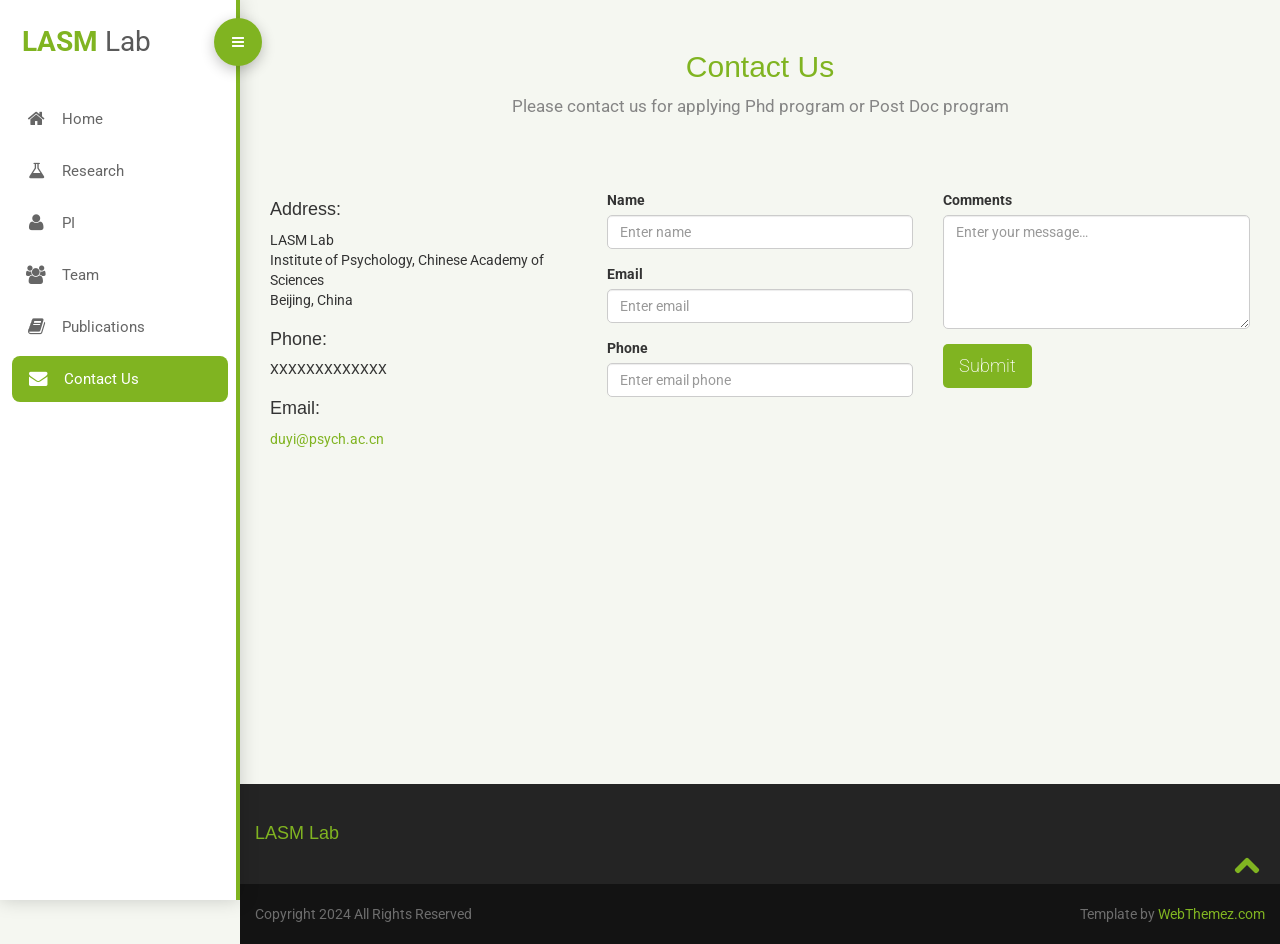
==== contact.html @ 23ceac6f "Split site sections into multipage layout" ====
<!doctype html>
<!--[if IE 7 ]>    <html lang="en-gb" class="isie ie7 oldie no-js"> <![endif]-->
<!--[if IE 8 ]>    <html lang="en-gb" class="isie ie8 oldie no-js"> <![endif]-->
<!--[if IE 9 ]>    <html lang="en-gb" class="isie ie9 no-js"> <![endif]-->
<!--[if (gt IE 9)|!(IE)]><!--> <html lang="en-gb" class="no-js"> <!--<![endif]-->
<head>
    <meta charset="utf-8">
    <meta name="viewport" content="width=device-width, initial-scale=1, maximum-scale=1">
    <!--[if lt IE 9]>
    <meta http-equiv="X-UA-Compatible" content="IE=edge,chrome=1">
    <![endif]-->
    <title>LASM Lab - Contact Us</title>
    <meta name="description" content="LASM Lab website">
    <meta name="author" content="LASM Lab">
    <!--[if lt IE 9]>
    <script src="http://html5shim.googlecode.com/svn/trunk/html5.js"></script>
    <![endif]-->
    <!--[if lte IE 8]>
    <script type="text/javascript" src="http://explorercanvas.googlecode.com/svn/trunk/excanvas.js"></script>
    <![endif]-->
    <link rel="stylesheet" href="css/bootstrap.min.css" />
    <link rel="stylesheet" type="text/css" href="css/isotope.css" media="screen" />
    <link rel="stylesheet" href="js/fancybox/jquery.fancybox.css" type="text/css" media="screen" />
    <link rel="stylesheet" type="text/css" href="css/da-slider.css" />
    <link rel="stylesheet" href="css/styles.css" />
    <link href="font/css/font-awesome.min.css" rel="stylesheet">
    <style>
    .justified-text {
        text-align: justify;
        text-justify: inter-word;
    }

    .img-center {
        display: block;
        margin-left: auto;
        margin-right: auto;
        width: 40%;
        background-color: white;
    }

    .team-member .pos {
        color: white;
    }
    </style>
</head>
<body class="multi-page-site">
<div id="top"></div>
<button class="sidebar-toggle" type="button" aria-label="Toggle navigation" aria-expanded="true">
    <i class="fa fa-bars"></i>
</button>
<aside class="side-nav" aria-label="Main navigation">
    <a href="index.html" class="side-logo"><b>LASM</b><span> Lab</span></a>
    <nav>
        <ul>
                <li><a href="index.html"><i class="fa fa-home"></i><span>Home</span></a></li>
                <li><a href="research.html"><i class="fa fa-flask"></i><span>Research</span></a></li>
                <li><a href="pi.html"><i class="fa fa-user"></i><span>PI</span></a></li>
                <li><a href="team.html"><i class="fa fa-users"></i><span>Team</span></a></li>
                <li><a href="publications.html"><i class="fa fa-book"></i><span>Publications</span></a></li>
                <li class="active"><a href="contact.html"><i class="fa fa-envelope"></i><span>Contact Us</span></a></li>
        </ul>
    </nav>
</aside>
<div class="sidebar-scrim" aria-hidden="true"></div>
<main class="site-main">
<section id="contactUs" class="page-section">
    <div class="container">
        <div class="row">
            <div class="heading text-center">
                <!-- Heading -->
                <h2>Contact Us</h2>
                <p>Please contact us for applying Phd program or Post Doc program</p>
            </div>
        </div>
        <div class="row mrgn30">
            <div class="col-sm-4">
                <h4>Address:</h4>
                <address>
                    LASM Lab<br>
                    Institute of Psychology, Chinese Academy of Sciences<br>
                    Beijing, China <br>
                </address>
                <h4>Phone:</h4>
                <address>
                    XXXXXXXXXXXXX <br>
                </address>
                <h4>Email:</h4>
                <address>
                    <a href="mailto:duyi@psych.ac.cn">duyi@psych.ac.cn</a>
                </address>
            </div>
            <form method="post" action="" id="contactfrm" role="form">
                <div class="col-sm-4">
                    <div class="form-group">
                        <label for="name">Name</label>
                        <input type="text" class="form-control" name="name" id="name" placeholder="Enter name" title="Please enter your name (at least 2 characters)">
                    </div>
                    <div class="form-group">
                        <label for="email">Email</label>
                        <input type="email" class="form-control" name="email" id="email" placeholder="Enter email" title="Please enter a valid email address">
                    </div>
                    <div class="form-group">
                        <label for="phone">Phone</label>
                        <input name="phone" class="form-control required digits" type="tel" id="phone" size="30" value="" placeholder="Enter email phone" title="Please enter a valid phone number (at least 10 characters)">
                    </div>
                </div>
                <div class="col-sm-4">
                    <div class="form-group">
                        <label for="comments">Comments</label>
                        <textarea name="comment" class="form-control" id="comments" cols="3" rows="5" placeholder="Enter your message…" title="Please enter your message (at least 10 characters)"></textarea>
                    </div>
                    <button name="submit" type="submit" class="btn btn-lg btn-primary" id="submit"> Submit</button>
                    <div class="result"></div>
                </div>
            </form>
        </div>
    </div>
    <!--/.container-->
</section>

<section class="maps">
    <iframe src="https://map.baidu.com/search/%E4%B8%AD%E5%9B%BD%E7%A7%91%E5%AD%A6%E9%99%A2%E5%BF%83%E7%90%86%E7%A0%94%E7%A9%B6%E6%89%80/@12955818.1359792,4839931.3398256,19z?querytype=s&da_src=shareurl&wd=%E4%B8%AD%E5%9B%BD%E7%A7%91%E5%AD%A6%E9%99%A2%E5%BF%83%E7%90%86%E7%A0%94%E7%A9%B6%E6%89%80&c=1&src=0&pn=0&sug=0&l=7&b=(11421828.843030117,4763109.309976366;14186900.10950008,6127920.127400643)&from=webmap&biz_forward=%7B%22scaler%22:1,%22styles%22:%22pl%22%7D&device_ratio=1" width="100%" height="250" frameborder="0"></iframe>
</section>
<footer class="page-section">
    <div class="container">
        <div class="row">
            <div class="col-md-4 col-sm-6 about">
                <a href="#" class="logoDark"><h4>LASM Lab</h4></a>
                <p></p>
                
            </div>
        </div><!-- END Row -->
    </div>
</footer>
<!--/.page-section-->
<section class="copyright">
    <div class="container">
        <div class="row">
            <div class="col-sm-12">
                <div class="pull-left copyRights">Copyright 2024 All Rights Reserved</div>
                <div class="pull-right webThemez">Template by <a href="http://webThemez.com"> WebThemez.com</a></div>
            </div>
        </div>  <!-- / .row -->
    </div>
</section>
<a href="#top" class="topHome"><i class="fa fa-chevron-up fa-2x"></i></a>
</main>
<!--[if lte IE 8]><script src="//ajax.googleapis.com/ajax/libs/jquery/1.11.0/jquery.min.js"></script><![endif]-->
<script src="js/modernizr-latest.js"></script>
<script src="js/jquery-1.8.2.min.js" type="text/javascript"></script>
<script src="js/bootstrap.min.js" type="text/javascript"></script>
<script src="js/jquery.isotope.min.js" type="text/javascript"></script>
<script src="js/fancybox/jquery.fancybox.pack.js" type="text/javascript"></script>
<script src="js/jquery.nav.js" type="text/javascript"></script>
<script src="js/jquery.cslider.js" type="text/javascript"></script>
<script src="js/custom.js" type="text/javascript"></script>
</body>
</html>
---- css/isotope.css ----
/* Start: Recommended Isotope styles */

/**** Isotope Filtering ****/

.isotope-item {
  z-index: 2;
}

.isotope-hidden.isotope-item {
  pointer-events: none;
  z-index: 1;
}

/**** Isotope CSS3 transitions ****/

.isotope,
.isotope .isotope-item {
  -webkit-transition-duration: 0.8s;
     -moz-transition-duration: 0.8s;
      -ms-transition-duration: 0.8s;
       -o-transition-duration: 0.8s;
          transition-duration: 0.8s;
}

.isotope {
  -webkit-transition-property: height, width;
     -moz-transition-property: height, width;
      -ms-transition-property: height, width;
       -o-transition-property: height, width;
          transition-property: height, width;
}

.isotope .isotope-item {
  -webkit-transition-property: -webkit-transform, opacity;
     -moz-transition-property:    -moz-transform, opacity;
      -ms-transition-property:     -ms-transform, opacity;
       -o-transition-property:         top, left, opacity;
          transition-property:         transform, opacity;
}

/**** disabling Isotope CSS3 transitions ****/

.isotope.no-transition,
.isotope.no-transition .isotope-item,
.isotope .isotope-item.no-transition {
  -webkit-transition-duration: 0s;
     -moz-transition-duration: 0s;
      -ms-transition-duration: 0s;
       -o-transition-duration: 0s;
          transition-duration: 0s;
}

/* End: Recommended Isotope styles */



/* disable CSS transitions for containers with infinite scrolling*/
.isotope.infinite-scrolling {
  -webkit-transition: none;
     -moz-transition: none;
      -ms-transition: none;
       -o-transition: none;
          transition: none;
}



/**** Isotope styles ****/

/* required for containers to inherit vertical size from window */
/*html,
body {
  height: 100%;
}*/

#container {
  border: 1px solid #666;
  padding: 5px;
  margin-bottom: 20px;
}

.element {
  width: 110px;
  height: 110px;
  margin: 5px;
  float: left;
  overflow: hidden;
  position: relative;
  background: #888;
  color: #222;
  -webkit-border-top-right-radius: 1.2em;
      -moz-border-radius-topright: 1.2em;
          border-top-right-radius: 1.2em;
}

.element.alkali          { background: #F00; background: hsl(   0, 100%, 50%); }
.element.alkaline-earth  { background: #F80; background: hsl(  36, 100%, 50%); }
.element.lanthanoid      { background: #FF0; background: hsl(  72, 100%, 50%); }
.element.actinoid        { background: #0F0; background: hsl( 108, 100%, 50%); }
.element.transition      { background: #0F8; background: hsl( 144, 100%, 50%); }
.element.post-transition { background: #0FF; background: hsl( 180, 100%, 50%); }
.element.metalloid       { background: #08F; background: hsl( 216, 100%, 50%); }
.element.other.nonmetal  { background: #00F; background: hsl( 252, 100%, 50%); }
.element.halogen         { background: #F0F; background: hsl( 288, 100%, 50%); }
.element.noble-gas       { background: #F08; background: hsl( 324, 100%, 50%); }


.element * {
  position: absolute;
  margin: 0;
}

.element .symbol {
  left: 0.2em;
  top: 0.4em;
  font-size: 3.8em;
  line-height: 1.0em;
  color: #FFF;
}
.element.large .symbol {
  font-size: 4.5em;
}

.element.fake .symbol {
  color: #000;
}

.element .name {
  left: 0.5em;
  bottom: 1.6em;
  font-size: 1.05em;
}

.element .weight {
  font-size: 0.9em;
  left: 0.5em;
  bottom: 0.5em;
}

.element .number {
  font-size: 1.25em;
  font-weight: bold;
  color: hsla(0,0%,0%,.5);
  right: 0.5em;
  top: 0.5em;
}

.variable-sizes .element.width2 { width: 230px; }

.variable-sizes .element.height2 { height: 230px; }

.variable-sizes .element.width2.height2 {
  font-size: 2.0em;
}

.element.large,
.variable-sizes .element.large,
.variable-sizes .element.large.width2.height2 {
  font-size: 3.0em;
  width: 350px;
  height: 350px;
  z-index: 100;
}

.clickable .element:hover {
  cursor: pointer;
}

.clickable .element:hover h3 {
  text-shadow:
    0 0 10px white,
    0 0 10px white
  ;
}

.clickable .element:hover h2 {
  color: white;
}
---- css/da-slider.css ----
.da-slider{
	width: 100%;
	min-width: 520px;
	height: 500px;
	position: relative;
	margin: 4% auto;
	overflow: hidden;
	/*background: transparent url(../images/waves.gif) repeat 0% 0%;
	border-top: 8px solid #efc34a;
	border-bottom: 8px solid #efc34a;
	box-shadow: 0px 1px 1px rgba(0,0,0,0.2), 0px -2px 1px #fff;*/ 
	-webkit-transition: background-position 1s ease-out 0.3s;
	-moz-transition: background-position 1s ease-out 0.3s;
	-o-transition: background-position 1s ease-out 0.3s;
	-ms-transition: background-position 1s ease-out 0.3s;
	transition: background-position 1s ease-out 0.3s;
}
.da-slide{
	position: absolute;
	width: 100%;
	height: 100%;
	top: 0px;
	left: 0px; 
	text-align: left;
}
.da-slide-current{
	z-index: 1000;
}
.da-slider-fb .da-slide{
	left: 100%;
}
.da-slider-fb  .da-slide.da-slide-current{
	left: 0px;
}
.da-slide h2,
.da-slide p,
.da-slide .da-link,
.da-slide .da-img{
	position: absolute;
	opacity: 0;
	left: 110%;
}
.da-slider-fb .da-slide h2,
.da-slider-fb .da-slide p,
.da-slider-fb .da-slide .da-link{
	left: 10%;
	opacity: 1;
}
.da-slider-fb .da-slide .da-img{
	left: 60%;
	opacity: 1;
}
.da-slide h2{
	color: #fff;
	font-size: 66px;
	width: 50%;
	top: 60px;
	white-space: nowrap;
	z-index: 10;
	text-shadow: 1px 1px 1px rgba(0,0,0,0.1); 
	font-weight: 700;
}
.da-slide p{
	width: 45%;
	top: 155px;
	color: #916c05;
	font-size: 18px;
	line-height: 26px;
	height: 80px;
	overflow: hidden;
	font-style: italic;
	font-weight: 400;
	font-style: italic;
}
.da-slide .da-img{
	text-align: center;
	width: 30%;
	top: 70px;
	height: 256px;
	line-height: 320px;
	left: 110%; /*60%*/
}
.da-slide .da-link{
	top: 270px; /*depends on p height*/
	color: #fff;
	text-shadow: 1px 1px 1px rgba(0,0,0,0.2);
	border: 3px solid rgba(255,255,255,0.8);
	padding: 2px 20px 0px;
	font-size: 16px;
	line-height: 30px;
	width: auto;
	text-align: center;
	background: rgba(255,255,255,0.2);
}
.da-slide .da-link:hover{
	background: rgba(255,255,255,0.3);
}
.da-dots{
	width: 100%;
	position: absolute;
	text-align: center;
	left: 0px;
	bottom: 20px;
	z-index: 2000;
	-moz-user-select: none;
	-webkit-user-select: none;
}
.da-dots span{
	display: inline-block;
	position: relative;
	width: 12px;
	height: 12px;
	border-radius: 50%;
	background: #fb6c00;
	margin: 3px;
	cursor: pointer;
	box-shadow: 
		1px 1px 1px rgba(0,0,0,0.1) inset, 
		1px 1px 1px rgba(255,255,255,0.1);
}
.da-dots span.da-dots-current:after{
	content: '';
	width: 8px;
	height: 8px;
	position: absolute;
	top: 2px;
	left: 2px;
	border-radius: 50%;
	background: rgb(255,255,255);
	background: -moz-linear-gradient(top, rgba(255,255,255,1) 0%, rgba(246,246,246,1) 47%, rgba(237,237,237,1) 100%);
	background: -webkit-gradient(linear, left top, left bottom, color-stop(0%,rgba(255,255,255,1)), color-stop(47%,rgba(246,246,246,1)), color-stop(100%,rgba(237,237,237,1)));
	background: -webkit-linear-gradient(top, rgba(255,255,255,1) 0%,rgba(246,246,246,1) 47%,rgba(237,237,237,1) 100%);
	background: -o-linear-gradient(top, rgba(255,255,255,1) 0%,rgba(246,246,246,1) 47%,rgba(237,237,237,1) 100%);
	background: -ms-linear-gradient(top, rgba(255,255,255,1) 0%,rgba(246,246,246,1) 47%,rgba(237,237,237,1) 100%);
	background: linear-gradient(top, rgba(255,255,255,1) 0%,rgba(246,246,246,1) 47%,rgba(237,237,237,1) 100%);
	filter: progid:DXImageTransform.Microsoft.gradient( startColorstr='#ffffff', endColorstr='#ededed',GradientType=0 );
}
.da-arrows{
	-moz-user-select: none;
	-webkit-user-select: none;
}
.da-arrows span{
	position: absolute;
	top: 50%;
	height: 30px;
	width: 30px;
	border-radius: 50%;
	background:rgba(255, 255, 255, 0.29);    
	cursor: pointer;
	z-index: 2000;
	opacity: 0;
	box-shadow: 
		1px 1px 1px rgba(0,0,0,0.1) inset, 
		1px 1px 1px rgba(255,255,255,0.1);
	-webkit-transition: opacity 0.4s ease-in-out-out 0.2s;
	-moz-transition: opacity 0.4s ease-in-out-out 0.2s;
	-o-transition: opacity 0.4s ease-in-out-out 0.2s;
	-ms-transition: opacity 0.4s ease-in-out-out 0.2s;
	transition: opacity 0.4s ease-in-out-out 0.2s;
}
.da-slider:hover .da-arrows span{
	opacity: 1;
}
.da-arrows span:after{
	content: '';
	position: absolute;
	width: 20px;
	height: 20px;
	top: 5px;
	left: 5px;
	background: transparent url(../images/arrows.png) no-repeat top left;
	border-radius: 50%;
	box-shadow: 1px 1px 2px rgba(0,0,0,0.1);
}
.da-arrows span:hover:after{
	box-shadow: 1px 1px 4px rgba(0,0,0,0.3);
}
.da-arrows span:active:after{
	box-shadow: 1px 1px 1px rgba(255,255,255,0.1);
}
.da-arrows span.da-arrows-next:after{
	background-position: top right;
}
.da-arrows span.da-arrows-prev{
	left: 15px;
}
.da-arrows span.da-arrows-next{
	right: 15px;
}

.da-slide-current h2,
.da-slide-current p,
.da-slide-current .da-link{
	left: 10%;
	opacity: 1;
}
.da-slide-current .da-img{
	left: 60%;
	opacity: 1;
}
/* Animation classes and animations */

/* Slide in from the right*/
.da-slide-fromright h2{
	-webkit-animation: fromRightAnim1 0.6s ease-in-out 0.8s both;
	-moz-animation: fromRightAnim1 0.6s ease-in-out 0.8s both;
	-o-animation: fromRightAnim1 0.6s ease-in-out 0.8s both;
	-ms-animation: fromRightAnim1 0.6s ease-in-out 0.8s both;
	animation: fromRightAnim1 0.6s ease-in-out 0.8s both;
}
.da-slide-fromright p{
	-webkit-animation: fromRightAnim2 0.6s ease-in-out 0.8s both;
	-moz-animation: fromRightAnim2 0.6s ease-in-out 0.8s both;
	-o-animation: fromRightAnim2 0.6s ease-in-out 0.8s both;
	-ms-animation: fromRightAnim2 0.6s ease-in-out 0.8s both;
	animation: fromRightAnim2 0.6s ease-in-out 0.8s both;
}
.da-slide-fromright .da-link{
	-webkit-animation: fromRightAnim3 0.4s ease-in-out 1.2s both;
	-moz-animation: fromRightAnim3 0.4s ease-in-out 1.2s both;
	-o-animation: fromRightAnim3 0.4s ease-in-out 1.2s both;
	-ms-animation: fromRightAnim3 0.4s ease-in-out 1.2s both;
	animation: fromRightAnim3 0.4s ease-in-out 1.2s both;
}
.da-slide-fromright .da-img{
	-webkit-animation: fromRightAnim4 0.6s ease-in-out 0.8s both;
	-moz-animation: fromRightAnim4 0.6s ease-in-out 0.8s both;
	-o-animation: fromRightAnim4 0.6s ease-in-out 0.8s both;
	-ms-animation: fromRightAnim4 0.6s ease-in-out 0.8s both;
	animation: fromRightAnim4 0.6s ease-in-out 0.8s both;
}
@-webkit-keyframes fromRightAnim1{
	0%{ left: 110%; opacity: 0; }
	100%{ left: 10%; opacity: 1; }
}
@-webkit-keyframes fromRightAnim2{
	0%{ left: 110%; opacity: 0; }
	100%{ left: 10%; opacity: 1; }
}
@-webkit-keyframes fromRightAnim3{
	0%{ left: 110%; opacity: 0; }
	1%{ left: 10%; opacity: 0; }
	100%{ left: 10%; opacity: 1; }
}
@-webkit-keyframes fromRightAnim4{
	0%{ left: 110%; opacity: 0; }
	100%{ left: 60%; opacity: 1; }
}

@-moz-keyframes fromRightAnim1{
	0%{ left: 110%; opacity: 0; }
	100%{ left: 10%; opacity: 1; }
}
@-moz-keyframes fromRightAnim2{
	0%{ left: 110%; opacity: 0; }
	100%{ left: 10%; opacity: 1; }
}
@-moz-keyframes fromRightAnim3{
	0%{ left: 110%; opacity: 0; }
	1%{ left: 10%; opacity: 0; }
	100%{ left: 10%; opacity: 1; }
}
@-moz-keyframes fromRightAnim4{
	0%{ left: 110%; opacity: 0; }
	100%{ left: 60%; opacity: 1; }
}

@-o-keyframes fromRightAnim1{
	0%{ left: 110%; opacity: 0; }
	100%{ left: 10%; opacity: 1; }
}
@-o-keyframes fromRightAnim2{
	0%{ left: 110%; opacity: 0; }
	100%{ left: 10%; opacity: 1; }
}
@-o-keyframes fromRightAnim3{
	0%{ left: 110%; opacity: 0; }
	1%{ left: 10%; opacity: 0; }
	100%{ left: 10%; opacity: 1; }
}
@-o-keyframes fromRightAnim4{
	0%{ left: 110%; opacity: 0; }
	100%{ left: 60%; opacity: 1; }
}

@-ms-keyframes fromRightAnim1{
	0%{ left: 110%; opacity: 0; }
	100%{ left: 10%; opacity: 1; }
}
@-ms-keyframes fromRightAnim2{
	0%{ left: 110%; opacity: 0; }
	100%{ left: 10%; opacity: 1; }
}
@-ms-keyframes fromRightAnim3{
	0%{ left: 110%; opacity: 0; }
	1%{ left: 10%; opacity: 0; }
	100%{ left: 10%; opacity: 1; }
}
@-ms-keyframes fromRightAnim4{
	0%{ left: 110%; opacity: 0; }
	100%{ left: 60%; opacity: 1; }
}

@keyframes fromRightAnim1{
	0%{ left: 110%; opacity: 0; }
	100%{ left: 10%; opacity: 1; }
}
@keyframes fromRightAnim2{
	0%{ left: 110%; opacity: 0; }
	100%{ left: 10%; opacity: 1; }
}
@keyframes fromRightAnim3{
	0%{ left: 110%; opacity: 0; }
	1%{ left: 10%; opacity: 0; }
	100%{ left: 10%; opacity: 1; }
}
@keyframes fromRightAnim4{
	0%{ left: 110%; opacity: 0; }
	100%{ left: 60%; opacity: 1; }
}
/* Slide in from the left*/
.da-slide-fromleft h2{
	-webkit-animation: fromLeftAnim1 0.6s ease-in-out 0.6s both;
	-moz-animation: fromLeftAnim1 0.6s ease-in-out 0.6s both;
	-o-animation: fromLeftAnim1 0.6s ease-in-out 0.6s both;
	-ms-animation: fromLeftAnim1 0.6s ease-in-out 0.6s both;
	animation: fromLeftAnim1 0.6s ease-in-out 0.6s both;
}
.da-slide-fromleft p{
	-webkit-animation: fromLeftAnim2 0.6s ease-in-out 0.6s both;
	-moz-animation: fromLeftAnim2 0.6s ease-in-out 0.6s both;
	-o-animation: fromLeftAnim2 0.6s ease-in-out 0.6s both;
	-ms-animation: fromLeftAnim2 0.6s ease-in-out 0.6s both;
	animation: fromLeftAnim2 0.6s ease-in-out 0.6s both;
}
.da-slide-fromleft .da-link{
	-webkit-animation: fromLeftAnim3 0.4s ease-in-out 1.2s both;
	-moz-animation: fromLeftAnim3 0.4s ease-in-out 1.2s both;
	-o-animation: fromLeftAnim3 0.4s ease-in-out 1.2s both;
	-ms-animation: fromLeftAnim3 0.4s ease-in-out 1.2s both;
	animation: fromLeftAnim3 0.4s ease-in-out 1.2s both;
}
.da-slide-fromleft .da-img{
	-webkit-animation: fromLeftAnim4 0.6s ease-in-out 0.6s both;
	-moz-animation: fromLeftAnim4 0.6s ease-in-out 0.6s both;
	-o-animation: fromLeftAnim4 0.6s ease-in-out 0.6s both;
	-ms-animation: fromLeftAnim4 0.6s ease-in-out 0.6s both;
	animation: fromLeftAnim4 0.6s ease-in-out 0.6s both;
}
@-webkit-keyframes fromLeftAnim1{
	0%{ left: -110%; opacity: 0; }
	100%{ left: 10%; opacity: 1; }
}
@-webkit-keyframes fromLeftAnim2{
	0%{ left: -110%; opacity: 0; }
	100%{ left: 10%; opacity: 1; }
}
@-webkit-keyframes fromLeftAnim3{
	0%{ left: -110%; opacity: 0; }
	1%{ left: 10%; opacity: 0; }
	100%{ left: 10%; opacity: 1; }
}
@-webkit-keyframes fromLeftAnim4{
	0%{ left: -110%; opacity: 0; }
	100%{ left: 60%; opacity: 1; }
}

@-moz-keyframes fromLeftAnim1{
	0%{ left: -110%; opacity: 0; }
	100%{ left: 10%; opacity: 1; }
}
@-moz-keyframes fromLeftAnim2{
	0%{ left: -110%; opacity: 0; }
	100%{ left: 10%; opacity: 1; }
}
@-moz-keyframes fromLeftAnim3{
	0%{ left: -110%; opacity: 0; }
	1%{ left: 10%; opacity: 0; }
	100%{ left: 10%; opacity: 1; }
}
@-moz-keyframes fromLeftAnim4{
	0%{ left: -110%; opacity: 0; }
	100%{ left: 60%; opacity: 1; }
}

@-o-keyframes fromLeftAnim1{
	0%{ left: -110%; opacity: 0; }
	100%{ left: 10%; opacity: 1; }
}
@-o-keyframes fromLeftAnim2{
	0%{ left: -110%; opacity: 0; }
	100%{ left: 10%; opacity: 1; }
}
@-o-keyframes fromLeftAnim3{
	0%{ left: -110%; opacity: 0; }
	1%{ left: 10%; opacity: 0; }
	100%{ left: 10%; opacity: 1; }
}
@-o-keyframes fromLeftAnim4{
	0%{ left: -110%; opacity: 0; }
	100%{ left: 60%; opacity: 1; }
}

@-ms-keyframes fromLeftAnim1{
	0%{ left: -110%; opacity: 0; }
	100%{ left: 10%; opacity: 1; }
}
@-ms-keyframes fromLeftAnim2{
	0%{ left: -110%; opacity: 0; }
	100%{ left: 10%; opacity: 1; }
}
@-ms-keyframes fromLeftAnim3{
	0%{ left: -110%; opacity: 0; }
	1%{ left: 10%; opacity: 0; }
	100%{ left: 10%; opacity: 1; }
}
@-ms-keyframes fromLeftAnim4{
	0%{ left: -110%; opacity: 0; }
	100%{ left: 60%; opacity: 1; }
}

@keyframes fromLeftAnim1{
	0%{ left: -110%; opacity: 0; }
	100%{ left: 10%; opacity: 1; }
}
@keyframes fromLeftAnim2{
	0%{ left: -110%; opacity: 0; }
	100%{ left: 10%; opacity: 1; }
}
@keyframes fromLeftAnim3{
	0%{ left: -110%; opacity: 0; }
	1%{ left: 10%; opacity: 0; }
	100%{ left: 10%; opacity: 1; }
}
@keyframes fromLeftAnim4{
	0%{ left: -110%; opacity: 0; }
	100%{ left: 60%; opacity: 1; }
}
/* Slide out to the right */
.da-slide-toright h2{
	-webkit-animation: toRightAnim1 0.6s ease-in-out 0.6s both;
	-moz-animation: toRightAnim1 0.6s ease-in-out 0.6s both;
	-o-animation: toRightAnim1 0.6s ease-in-out 0.6s both;
	-ms-animation: toRightAnim1 0.6s ease-in-out 0.6s both;
	animation: toRightAnim1 0.6s ease-in-out 0.6s both;
}
.da-slide-toright p{
	-webkit-animation: toRightAnim2 0.6s ease-in-out 0.3s both;
	-moz-animation: toRightAnim2 0.6s ease-in-out 0.3s both;
	-o-animation: toRightAnim2 0.6s ease-in-out 0.3s both;
	-ms-animation: toRightAnim2 0.6s ease-in-out 0.3s both;
	animation: toRightAnim2 0.6s ease-in-out 0.3s both;
}
.da-slide-toright .da-link{
	-webkit-animation: toRightAnim3 0.4s ease-in-out both;
	-moz-animation: toRightAnim3 0.4s ease-in-out both;
	-o-animation: toRightAnim3 0.4s ease-in-out both;
	-ms-animation: toRightAnim3 0.4s ease-in-out both;
	animation: toRightAnim3 0.4s ease-in-out both;
}
.da-slide-toright .da-img{
	-webkit-animation: toRightAnim4 0.6s ease-in-out both;
	-moz-animation: toRightAnim4 0.6s ease-in-out both;
	-o-animation: toRightAnim4 0.6s ease-in-out both;
	-ms-animation: toRightAnim4 0.6s ease-in-out both;
	animation: toRightAnim4 0.6s ease-in-out both;
}
@-webkit-keyframes toRightAnim1{
	0%{ left: 10%;  opacity: 1; }
	100%{ left: 100%; opacity: 0; }
}
@-webkit-keyframes toRightAnim2{
	0%{ left: 10%;  opacity: 1; }
	100%{ left: 100%; opacity: 0; }
}
@-webkit-keyframes toRightAnim3{
	0%{ left: 10%;  opacity: 1; }
	99%{ left: 10%; opacity: 0; }
	100%{ left: 100%; opacity: 0; }
}
@-webkit-keyframes toRightAnim4{
	0%{ left: 60%;  opacity: 1; }
	30%{ left: 55%;  opacity: 1; }
	100%{ left: 100%; opacity: 0; }
}

@-moz-keyframes toRightAnim1{
	0%{ left: 10%;  opacity: 1; }
	100%{ left: 100%; opacity: 0; }
}
@-moz-keyframes toRightAnim2{
	0%{ left: 10%;  opacity: 1; }
	100%{ left: 100%; opacity: 0; }
}
@-moz-keyframes toRightAnim3{
	0%{ left: 10%;  opacity: 1; }
	99%{ left: 10%; opacity: 0; }
	100%{ left: 100%; opacity: 0; }
}
@-moz-keyframes toRightAnim4{
	0%{ left: 60%;  opacity: 1; }
	30%{ left: 55%;  opacity: 1; }
	100%{ left: 100%; opacity: 0; }
}

@-o-keyframes toRightAnim1{
	0%{ left: 10%;  opacity: 1; }
	100%{ left: 100%; opacity: 0; }
}
@-o-keyframes toRightAnim2{
	0%{ left: 10%;  opacity: 1; }
	100%{ left: 100%; opacity: 0; }
}
@-o-keyframes toRightAnim3{
	0%{ left: 10%;  opacity: 1; }
	99%{ left: 10%; opacity: 0; }
	100%{ left: 100%; opacity: 0; }
}
@-o-keyframes toRightAnim4{
	0%{ left: 60%;  opacity: 1; }
	30%{ left: 55%;  opacity: 1; }
	100%{ left: 100%; opacity: 0; }
}

@-ms-keyframes toRightAnim1{
	0%{ left: 10%;  opacity: 1; }
	100%{ left: 100%; opacity: 0; }
}
@-ms-keyframes toRightAnim2{
	0%{ left: 10%;  opacity: 1; }
	100%{ left: 100%; opacity: 0; }
}
@-ms-keyframes toRightAnim3{
	0%{ left: 10%;  opacity: 1; }
	99%{ left: 10%; opacity: 0; }
	100%{ left: 100%; opacity: 0; }
}
@-ms-keyframes toRightAnim4{
	0%{ left: 60%;  opacity: 1; }
	30%{ left: 55%;  opacity: 1; }
	100%{ left: 100%; opacity: 0; }
}

@keyframes toRightAnim1{
	0%{ left: 10%;  opacity: 1; }
	100%{ left: 100%; opacity: 0; }
}
@keyframes toRightAnim2{
	0%{ left: 10%;  opacity: 1; }
	100%{ left: 100%; opacity: 0; }
}
@keyframes toRightAnim3{
	0%{ left: 10%;  opacity: 1; }
	99%{ left: 10%; opacity: 0; }
	100%{ left: 100%; opacity: 0; }
}
@keyframes toRightAnim4{
	0%{ left: 60%;  opacity: 1; }
	30%{ left: 55%;  opacity: 1; }
	100%{ left: 100%; opacity: 0; }
}
/* Slide out to the left*/
.da-slide-toleft h2{
	-webkit-animation: toLeftAnim1 0.6s ease-in-out both;
	-moz-animation: toLeftAnim1 0.6s ease-in-out both;
	-o-animation: toLeftAnim1 0.6s ease-in-out both;
	-ms-animation: toLeftAnim1 0.6s ease-in-out both;
	animation: toLeftAnim1 0.6s ease-in-out both;
}
.da-slide-toleft p{
	-webkit-animation: toLeftAnim2 0.6s ease-in-out 0.3s both;
	-moz-animation: toLeftAnim2 0.6s ease-in-out 0.3s both;
	-o-animation: toLeftAnim2 0.6s ease-in-out 0.3s both;
	-ms-animation: toLeftAnim2 0.6s ease-in-out 0.3s both;
	animation: toLeftAnim2 0.6s ease-in-out 0.3s both;
}
.da-slide-toleft .da-link{
	-webkit-animation: toLeftAnim3 0.6s ease-in-out 0.6s both;
	-moz-animation: toLeftAnim3 0.6s ease-in-out 0.6s both;
	-o-animation: toLeftAnim3 0.6s ease-in-out 0.6s both;
	-ms-animation: toLeftAnim3 0.6s ease-in-out 0.6s both;
	animation: toLeftAnim3 0.6s ease-in-out 0.6s both;
}
.da-slide-toleft .da-img{
	-webkit-animation: toLeftAnim4 0.6s ease-in-out 0.5s both;
	-moz-animation: toLeftAnim4 0.6s ease-in-out 0.5s both;
	-o-animation: toLeftAnim4 0.6s ease-in-out 0.5s both;
	-ms-animation: toLeftAnim4 0.6s ease-in-out 0.5s both;
	animation: toLeftAnim4 0.6s ease-in-out 0.5s both;
}
@-webkit-keyframes toLeftAnim1{
	0%{ left: 10%;  opacity: 1; }
	30%{ left: 15%;  opacity: 1; }
	100%{ left: -50%; opacity: 0; }
}
@-webkit-keyframes toLeftAnim2{
	0%{ left: 10%;  opacity: 1; }
	30%{ left: 15%;  opacity: 1; }
	100%{ left: -50%; opacity: 0; }
}
@-webkit-keyframes toLeftAnim3{
	0%{ left: 10%;  opacity: 1; }
	100%{ left: -50%; opacity: 0; }
}
@-webkit-keyframes toLeftAnim4{
	0%{ left: 60%;  opacity: 1; }
	70%{ left: 30%;  opacity: 0; }
	100%{ left: -50%; opacity: 0; }
}

@-moz-keyframes toLeftAnim1{
	0%{ left: 10%;  opacity: 1; }
	30%{ left: 15%;  opacity: 1; }
	100%{ left: -50%; opacity: 0; }
}
@-moz-keyframes toLeftAnim2{
	0%{ left: 10%;  opacity: 1; }
	30%{ left: 15%;  opacity: 1; }
	100%{ left: -50%; opacity: 0; }
}
@-moz-keyframes toLeftAnim3{
	0%{ left: 10%;  opacity: 1; }
	100%{ left: -50%; opacity: 0; }
}
@-moz-keyframes toLeftAnim4{
	0%{ left: 60%;  opacity: 1; }
	70%{ left: 30%;  opacity: 0; }
	100%{ left: -50%; opacity: 0; }
}

@-o-keyframes toLeftAnim1{
	0%{ left: 10%;  opacity: 1; }
	30%{ left: 15%;  opacity: 1; }
	100%{ left: -50%; opacity: 0; }
}
@-o-keyframes toLeftAnim2{
	0%{ left: 10%;  opacity: 1; }
	30%{ left: 15%;  opacity: 1; }
	100%{ left: -50%; opacity: 0; }
}
@-o-keyframes toLeftAnim3{
	0%{ left: 10%;  opacity: 1; }
	100%{ left: -50%; opacity: 0; }
}
@-o-keyframes toLeftAnim4{
	0%{ left: 60%;  opacity: 1; }
	70%{ left: 30%;  opacity: 0; }
	100%{ left: -50%; opacity: 0; }
}

@-ms-keyframes toLeftAnim1{
	0%{ left: 10%;  opacity: 1; }
	30%{ left: 15%;  opacity: 1; }
	100%{ left: -50%; opacity: 0; }
}
@-ms-keyframes toLeftAnim2{
	0%{ left: 10%;  opacity: 1; }
	30%{ left: 15%;  opacity: 1; }
	100%{ left: -50%; opacity: 0; }
}
@-ms-keyframes toLeftAnim3{
	0%{ left: 10%;  opacity: 1; }
	100%{ left: -50%; opacity: 0; }
}
@-ms-keyframes toLeftAnim4{
	0%{ left: 60%;  opacity: 1; }
	70%{ left: 30%;  opacity: 0; }
	100%{ left: -50%; opacity: 0; }
}

@keyframes toLeftAnim1{
	0%{ left: 10%;  opacity: 1; }
	30%{ left: 15%;  opacity: 1; }
	100%{ left: -50%; opacity: 0; }
}
@keyframes toLeftAnim2{
	0%{ left: 10%;  opacity: 1; }
	30%{ left: 15%;  opacity: 1; }
	100%{ left: -50%; opacity: 0; }
}
@keyframes toLeftAnim3{
	0%{ left: 10%;  opacity: 1; }
	100%{ left: -50%; opacity: 0; }
}
@keyframes toLeftAnim4{
	0%{ left: 60%;  opacity: 1; }
	70%{ left: 30%;  opacity: 0; }
	100%{ left: -50%; opacity: 0; }
}

@media (min-width: 768px) {
 
}
@media (max-width: 768px) {
 
}
@media (max-width: 480px) {
 
}
---- css/styles.css ----
/*
Theme Name: Green Corp 
Author URI: http://webthemez.com/
Description: This theme is a best responsive web template. It would be great for a corporate websites, business websites, personal blog.
License: Free to use for personal and commercial, but you need to place back link in the bottom of the template.
*/
@import url(http://fonts.googleapis.com/css?family=Roboto:400,900,500);

* {
    margin: 0;
    padding: 0;
    font-family: 'Roboto', 'sans-serif';
}

body {
    font-size: 14px;
    font-family: 'Roboto', 'sans-serif';
    -webkit-font-smoothing: antialiased;
    background: #fff;
}

::selection {
    color: #fff;
    background: #80B421;
}

::-moz-selection {
    color: #fff;
    background: #80B421;
}

p {
    color: #858585;
}

.pDark p {
    color: #6D6D6D;
}

.pDark h3 {
    color: #BEBEBE;
}

.btn, .form-control, .team-socials i {
    border-radius: 5px !important;
}

.button-outline {
    -webkit-font-smoothing: antialiased;
    display: inline-block;
    vertical-align: middle;
    zoom: 1;
    color: #fff;
    padding: 10px 25px;
    border: 2px solid #fff;
    border-radius: 0px;
    font-size: 16px;
    font-weight: 400;
    background: rgba(255,255,255,0.15);
}

    .button-outline:hover {
        color: #fff;
        background: rgba(255,255,255,0.35);
    }

a {
    color: #80B421;
    text-decoration: none;
    text-shadow: none;
    -webkit-transition: all 0.2s linear;
    -moz-transition: all 0.2s linear;
    -ms-transition: all 0.2s linear;
    -o-transition: all 0.2s linear;
    transition: all 0.2s linear;
}

    a:hover {
        color: #6EAA00;
        text-decoration: none;
    }

.btn {
    border: 0px;
    border-radius: 0px;
}

    .btn:hover {
        background: #6EAA00;
    }

.btn-primary {
    background: #80B421;
}

.form-control {
    border-radius: 0px;
}

.mrgn30 {
    margin: 30px 0;
}

.copyright {
    color: #6D6D6D;
    background: #131313;
    padding: 20px 0;
}

#top {
    position: relative;
}

.topHome {
    position: fixed;
    bottom: 20px;
    right: 20px;
    z-index: 5;
}
/* Header 
----------------------------------------------*/
.header {
    position: fixed;
    width: 100%;
    background: #fff;
    z-index: 50;
    border-radius: 0;
    box-shadow: 0 0 10px rgba(0,0,0,0.2);
    top: 0px;
}

.navbar-inverse .navbar-toggle {
    border-color: #80B421;
    background-color: #80B421;
}

    .navbar-inverse .navbar-toggle .icon-bar {
        /*background-color: #80B421;*/
    }

    .navbar-inverse .navbar-toggle:hover, .navbar-inverse .navbar-toggle:focus {
        background: #80B421;
    }

.navbar-inverse .navbar-nav > li > a:hover, .navbar-inverse .navbar-nav > li > a:focus {
    color: #80B421;
}

.navbar-inverse .navbar-toggle:hover .icon-bar {
    background: #fff;
}

.navbar-toggle {
}
/*.carousel-inner*/
#myCarousel {
    margin-top: 50px;
    border-bottom: 4px solid #80B421;
}

.carousel-inner > .item {
}

.carousel-caption {
    padding: 0px;
    bottom: 40%;
    display: block;
    height: 80px;
}

    .carousel-caption h1 {
        font-size: 45px;
        padding: 10px 15px;
        background: rgba(128, 180, 33, 0.80);
        color: #FFFFFF;
        text-shadow: none;
        font-weight: bold;
        display: inline-block;
    }
    /*.carousel-caption h1 {
			background: rgba(0,0,0,0.2);
			text-align: center;
			color:#fff;
			font: 95px/1 "Impact";
			text-transform: uppercase;
			display: block;
			text-shadow:#253e45 -1px 1px 0,
			#253e45 -2px 2px 0,
			#d45848 -3px 3px 0,
			#d45848 -4px 4px 0;
			margin: 5% auto 5%;
		}*/
    .carousel-caption h3 {
        font-size: 30px;
        color: #1C4604;
        font-weight: bold;
        text-shadow: #fff 1px 1px 1px;
    }

.actionPanel {
    padding: 25px 0;
    background: #80B421;
}

    .actionPanel h3 {
        margin: 0px;
    }

.circle {
    background: #80B421;
    height: 60px;
    width: 60px;
    border-radius: 35px;
    color: #fff;
    line-height: 60px !important;
}
/*----Nav ----*/
.header .navbar-brand {
    float: left;
    padding: 16px 15px;
    line-height: 18px;
    height: 50px;
    /*color:#80B421;*/
}

.navbar-brand b {
    color: #80B421;
}

.logo {
    font-size: 2.2em;
    text-shadow: none;
    margin: 8px 0 0 0;
}

    .logo:hover {
        color: #5A5A5A;
    }



.header .navbar {
    margin: 0;
    background: #fff;
    border: 0;
}

.navbar-inverse .navbar-nav > li > a {
    color: #858585;
    font-size: 1.2em;
    line-height: normal;
    margin: 17px 10px;
    padding: 6px 10px !important;
    border-radius: 5px;
}

.navbar-inverse .navbar-nav > .active > a, .navbar-inverse .navbar-nav > .active > a:hover, .navbar-inverse .navbar-nav > .active > a:focus {
    color: #fff;
    border-bottom: 2px solid #80B421;
    box-sizing: border-box;
    background: #80b421;
}

.navbar-nav > li:hover > a {
    color: #80B421;
}

.header .navbar-nav > li > a {
    padding: 25px 18px;
}

.page-section {
    width: 100%;
    height: auto;
    padding: 30px 0;
}

.noPadd {
    padding: 0;
}

.page-section h1 {
    font-size: 3.5em;
    margin: 90px 0 30px;
    line-height: 1.2em;
}

    .page-section h1 span {
        font-weight: 200;
    }

.page-section h2 {
    color: #80B421;
}

.page-section p {
    font-size: 1.1em;
    line-height: 1.6em;
}
.darkBg p {
    color: #d9d0d0; /* 正白色 */
}

/* 对于浅色背景 */
.whiteBg p {
    color: #010101; /* 正黑色 */
}

.darkBg {
    background: rgb(44, 44, 44);
}

.darklg {
    background: rgb(196, 191, 191);
}

    .darkBg h2 {
        color: #fff;
    }

    .darkBg .fa {
        color: #80B421;
    }
/*--- Banner ----*/
#overlay {
    position: fixed;
    width: 100%;
    height: 100%;
    z-index: 0;
    background-size: 2px 100%;
    background: url("../images/overlay.png") rgba(0,0,0,.6) !IMPORTANT;
}

.banner-container {
    width: 100%;
    position: relative;
    padding: 0px;
    box-shadow: 0px 0px 1px rgba(0,0,0,0.4);
    max-height: 600px;
    height: 600px;
    background: url("../images/banner-bg.jpg") no-repeat;
    background-size: 100% 100%;
    background-size: cover;
}

.bannerOverlay {
    content: '';
    width: 100%;
    position: absolute;
    background-image: url(../images/bg_line.png);
    background-repeat: repeat;
    max-height: 600px;
    height: 600px;
    z-index: 1;
}

.banner-content {
    position: relative;
    z-index: 3;
}

    .banner-content h2 {
        color: #fff;
        font-size: 3.5em;
        margin: 2% 0 30px;
        line-height: 1.2em;
    }

    .banner-content p {
        font-size: 1.9em;
        font-weight: normal;
        color: #B9B9B9;
    }

.sub-heading {
    padding: 15px 0;
}

    .sub-heading h2 {
        font-size: 18px;
        margin: 15px 0 8px !important;
    }

    .sub-heading p {
        color: #5A5A5A;
    }

.heading {
    padding-bottom: 30px;
}

    .heading p {
        font-size: 1.2em;
    }

.pdingBtm30 {
    padding-bottom: 30px;
}
/* Services
    -------------------------------------------------*/
.grid .text-content {
    padding-left: 35%;
}

.grid .text-content {
    display: block;
    padding-left: 19%;
    padding-right: 8%;
}

.grid .grid-item {
}

.grid .text-content h5 {
    font-weight: bold;
}

.grid .grid-item .item-content {
    display: block;
    outline: none;
    text-decoration: none;
    padding: 20px 0;
}

.item-content .fa {
    position: absolute;
    color: #646464;
    font-size: 4.5em;
    top: 36px;
}
/* Team
    ---------------------------------------------------*/
.team-member {
    margin-bottom: 15px;
}

.member-img {
    border: 2px solid #80B421;
    border-radius: 188px;
    overflow: hidden;
}

.team-member .pos {
    display: block;
    margin: 0 0 0 15px;
    text-align: center;
    color: white;
}

.team-member .member-img img {
    max-width: 250px;
    margin: 0 auto;
    /*border:2px #D3D3D3 solid;*/
}

.team-member h3 {
    font-size: 22px;
    line-height: 32px;
    margin: 10px 0 0 15px;
    text-align: center;
    color: white;
}

.team-member .pos {
    display: block;
    margin: 0 0 0 15px;
    text-align: center;
    color: white;
}

.team-member .contact a {
    padding: 0 8px;
}

.descrition {
    min-height: 90px;
    /*text-align: center;*/
    /*border-bottom: 1px solid #dadde2;*/
    padding: 5px 15px;
}

.team-member {
    padding-top: 5px;
}

.team-socials {
    margin: 15px 0;
    display: block;
    text-align: center;
}

    .team-socials i {
        width: 42px;
        height: 42px;
        line-height: 42px;
        background: transparent;
        border: 2px solid #E7EBEF;
        margin: 0px 5px 0px 0px;
        position: relative;
        display: inline-block;
        text-align: center;
        font-size: 18px;
    }



    .team-member-graduate {
        margin-bottom: 15px;
        text-align: center;
    }
    
    .team-member-graduate .member-img {
        width:  300px;  /* 固定宽度,可以根据需要调整 */
        height: 300px; /* 固定高度,可以根据需要调整 */
        margin: 0 auto;
        overflow: hidden;
        border: 2px solid #80B421;
        border-radius: 50%;
    }
    
    .team-member-graduate .member-img img {
        width: 100%;
        height: 100%;
        object-fit: cover; /* 确保图片填充整个容器 */
    }
    
    .team-member-graduate h3 {
        font-size: 22px;
        line-height: 32px;
        margin: 10px 0;
        color: black;
    }
    
    .team-member-graduate .pos {
        display: block;
        margin: 0 0 10px;
        color: black;
    }
    
    .team-member-graduate .descrition {
        min-height: 90px;
        padding: 5px 15px;
        color: black;
    }
    
    .team-member-graduate .team-socials {
        margin: 15px 0;
    }
    
    .team-member-graduate .team-socials i {
        width: 42px;
        height: 42px;
        line-height: 42px;
        background: transparent;
        border: 2px solid #E7EBEF;
        margin: 0 5px;
        display: inline-block;
        text-align: center;
        font-size: 18px;
        color: black;
    }
/* ------- */

.isotopeWrapper article {
    margin-bottom: 30px;
}

#portfolio {
    background: rgb(44, 44, 44);
}

    #portfolio img {
        width: 100%;
    }

    #portfolio article p {
        margin-bottom: 1.45em; /*set next row on the baseline*/
    }

nav#filter {
    margin-bottom: 1.5em;
}

    nav#filter li {
        display: inline-block;
        margin: 0 0 0 5px;
    }

    nav#filter a {
        padding: 4px 12px;
        line-height: 20px;
        border: 1px solid #80B421;
        text-decoration: none;
    }

.current {
    background: #80B421;
    color: #fff;
}

.portfolio-items article img {
    width: 100%;
}

.portfolio-item {
    display: block;
    position: relative;
    -webkit-transition: all 0.2s ease-in-out;
    -moz-transition: all 0.2s ease-in-out;
    -o-transition: all 0.2s ease-in-out;
    transition: all 0.2s ease-in-out;
}

    .portfolio-item img {
        -webkit-transition: all 300ms linear;
        -moz-transition: all 300ms linear;
        -o-transition: all 300ms linear;
        -ms-transition: all 300ms linear;
        transition: all 300ms linear;
    }

    .portfolio-item .portfolio-desc {
        display: block;
        opacity: 0;
        position: absolute;
        width: 100%;
        left: 0;
        top: 0;
        color: rgba(220, 220, 220);
    }

.fancybox-overlay {
    background: rgba(0, 0, 0, 0.64);
}

.portfolio-item:hover .portfolio-desc {
    padding-top: 20%;
    height: 100%;
    transition: all 200ms ease-in-out 0s;
    opacity: 1;
    background: rgba(128, 180, 33, 0.47);
}

.portfolio-item .portfolio-desc a {
    color: #fff;
    text-align: center;
    display: block;
}

    .portfolio-item .portfolio-desc a:hover {
        /*text-shadow: 2px 2px 1px rgba(0, 0, 0, 0.7);*/
        text-decoration: none;
    }

.portfolio-item .portfolio-desc .folio-info {
    top: -20px;
    padding: 30px;
    height: 0;
    opacity: 0;
    position: relative;
}

.portfolio-item:hover .folio-info {
    height: 100%;
    opacity: 1;
    transition: all 500ms ease-in-out 0s;
    top: 5px;
}



.portfolio-item .portfolio-desc .folio-info h5 {
    text-transform: uppercase;
    text-align: center;
    font-weight: bold;
    font-size: 1.4em;
}

.portfolio-item .portfolio-desc .folio-info p {
    color: #ffffff;
    font-size: 12px;
}

.page-section.intro {
    min-height: 600px;
}

.btn {
    font-weight: 200;
}

.btn-dark {
    background: #444;
    color: #fff;
}

    .btn-dark:hover {
        background: #000;
        color: #fff;
    }

.back-to-top {
    display: inline-block;
    clear: both;
    background: #fff;
    color: #333;
    padding: 0 10px 5px;
    margin: 20px 0 0;
    text-shadow: none;
}

    .back-to-top:hover {
        background: #333;
        color: #fff;
        text-decoration: none;
    }

hr {
    border-color: #ddd;
}

body {
    margin: 0;
    font-family: Arial, sans-serif;
}

#navigation {
    position: fixed;
    top: 0;
    right: 0;
    margin: 0;
    padding: 0;
    width: 200px;
    background: #ffffff;
    box-shadow: 0 10px 10px -10px #000000;
}

    #navigation > li {
        margin: 0;
        padding: 0;
        list-style: none;
    }

        #navigation > li > a {
            margin: 1px;
            color: #000000;
            background: #cccccc;
            display: block;
            padding: 5px;
            text-decoration: none;
            transition: all 400ms;
        }

            #navigation > li > a.current,
            #navigation > li:hover > a {
                background: #999999;
            }

.pageSection {
    min-height: 600px;
    padding: 20px;
    background: #dddddd;
}

    .pageSection:nth-child(odd) {
        background: #eeeeee;
    }

.socialIcons li {
    list-style: none;
    display: inline;
    margin-right: 6px;
}

footer {
    background-color: #242424;
    color: #8e8e8e;
    font-size: 14px;
    padding-top: 20px;
}

    footer ul li {
        list-style: none;
    }

.contact ul li {
    margin-bottom: 10px;
}

    .contact ul li i {
        margin-right: 15px;
    }

.spclBtn {
    background: rgba(255, 255, 255, 0.73);
    color: #000;
}

@media (min-width: 768px) {
    .header .navbar-brand {
        padding-left: 0;
    }

    .navbar-nav {
        float: right;
    }
}

@media (max-width: 768px) {
    .banner-container {
        background-size: contain;
    }

    .team-member .member-img img {
        max-width: 100%;
    }

    .banner-container {
        width: 100%;
        max-height: 432px;
    }

    .bannerOverlay {
        max-height: 432px;
    }

    .navbar-inverse .navbar-nav > li > a {
        font-size: 1.1em;
        margin: 19px 3px;
    }

    .da-slider {
        width: 100%;
        min-width: initial;
        height: 400px;
        margin: 0px auto;
    }

    .header .navbar-nav > li > a {
        padding: 25px 12px;
    }


    .portfolio-item:hover .folio-info {
        top: 0px;
    }

    .portfolio-item .portfolio-desc .folio-info {
        padding: 0px;
    }

        .portfolio-item .portfolio-desc .folio-info h5 {
            font-size: 1em;
        }

    .carousel-caption h1 {
        font-size: 29px;
    }

    .carousel-caption h3 {
        font-size: 20px;
    }
}

@media (max-width:760px) {
    .header .navbar-nav > li > a {
        padding: 7px 12px;
        font-size: 14px;
    }

    .navbar-inverse .navbar-collapse, .navbar-inverse .navbar-form {
        border-color: #A8A8A8;
    }

    .navbar-inverse .navbar-nav > li > a {
        font-size: 1.1em;
        margin: 4px 3px;
    }

    .navbar-header {
        margin: 6px 0;
    }
}

@media (max-width: 480px) {
    .banner-container {
        width: 100%;
        background-size: contain;
        height: 270px;
    }

    .bannerOverlay {
        height: 270px;
    }

    .da-slider {
        width: 100%;
        min-width: initial;
        height: 205px;
        position: relative;
        margin: 0 auto;
    }

    .da-slide h2 {
        font-size: 40px;
        text-align: center;
        width: initial;
        top: 10px;
    }

    .da-slide p {
        width: 65%;
        top: 65px;
        height: 50px;
    }

    .carousel-caption h1 {
        font-size: 24px;
    }

    .carousel-caption h3 {
        font-size: 16px;
    }

    .page-section h1 {
        font-size: 3em;
    }

    .page-section h2 {
        font-size: 2em;
    }

    .page-section p {
        font-size: 1em;
        margin: 0 0 20px;
    }

    .portfolio-item .portfolio-desc .folio-info h5 {
        font-size: 11px;
    }

    .copyRights, .webThemez {
        text-align: center;
        display: block;
        width: 100%;
        margin: 2px 0 4px 0;
    }

    .actionPanel {
        padding: 12px 0;
    }

        .actionPanel h3 {
            margin: 0px;
            font-size: 16px;
        }

    .page-section {
        padding: 15px 0;
    }

    .heading {
        padding-bottom: 0px;
    }
}

@media (max-width: 320px) {
    .banner-container {
        width: 100%;
        background-size: contain;
        height: 180px;
    }

    .bannerOverlay {
        height: 180px;
    }

    .carousel-caption h3 {
        display: none;
    }

    .carousel-caption h1 {
        font-size: 18px;
    }

    .da-slider {
        width: 100%;
        min-width: initial;
        height: 145px;
        position: relative;
        margin: 0 auto;
    }

    .da-slide h2 {
        font-size: 30px;
        text-align: center;
        width: initial;
        top: 10px;
    }

    .da-dots {
        bottom: 2px;
    }

    .grid .text-content {
        padding-left: 29%;
        padding-right: 2%;
    }

    .portfolio-item:hover .folio-info {
        top: 0px;
    }

    .portfolio-item .portfolio-desc .folio-info h5 {
        text-transform: uppercase;
        text-align: center;
        font-weight: normal;
        font-size: 10px;
        margin: 10px 0 0 0;
    }

    nav#filter li {
        display: inline-block;
        margin: 0 0 23px 5px;
    }
}

/* Multi-page layout with shared collapsible side navigation
----------------------------------------------*/
.multi-page-site {
    background: #f5f7f1;
}

.site-main {
    min-height: 100vh;
    margin-left: 240px;
    transition: margin-left 240ms ease;
}

body.nav-collapsed .site-main {
    margin-left: 76px;
}

.side-nav {
    position: fixed;
    top: 0;
    left: 0;
    z-index: 1000;
    width: 240px;
    height: 100vh;
    overflow-x: hidden;
    overflow-y: auto;
    background: #fff;
    border-right: 4px solid #80B421;
    box-shadow: 0 0 18px rgba(0, 0, 0, 0.18);
    transition: width 240ms ease, transform 240ms ease;
}

body.nav-collapsed .side-nav {
    width: 76px;
}

.side-logo {
    display: block;
    padding: 28px 22px 22px;
    color: #5A5A5A;
    font-size: 2em;
    line-height: 1;
    white-space: nowrap;
}

.side-logo b {
    color: #80B421;
}

.side-logo:hover,
.side-logo:focus {
    color: #5A5A5A;
    text-decoration: none;
}

.side-nav ul {
    margin: 0;
    padding: 12px 0 24px;
    list-style: none;
}

.side-nav li a {
    display: flex;
    align-items: center;
    gap: 14px;
    margin: 6px 10px;
    padding: 12px 14px;
    color: #666;
    border-radius: 8px;
    font-size: 1.1em;
    white-space: nowrap;
    transition: background 200ms ease, color 200ms ease, transform 200ms ease;
}

.side-nav li a:hover,
.side-nav li a:focus,
.side-nav li.active a {
    color: #fff;
    background: #80B421;
    text-decoration: none;
    transform: translateX(2px);
}

.side-nav li a i {
    min-width: 24px;
    text-align: center;
    font-size: 1.2em;
}

body.nav-collapsed .side-logo span,
body.nav-collapsed .side-nav li a span {
    display: none;
}

body.nav-collapsed .side-logo {
    padding-left: 16px;
    font-size: 1.65em;
}

body.nav-collapsed .side-nav li a {
    justify-content: center;
    margin-left: 8px;
    margin-right: 8px;
    padding-left: 10px;
    padding-right: 10px;
}

.sidebar-toggle {
    position: fixed;
    top: 18px;
    left: 214px;
    z-index: 1100;
    width: 48px;
    height: 48px;
    border: 0;
    border-radius: 50%;
    color: #fff;
    background: #80B421;
    box-shadow: 0 4px 14px rgba(0, 0, 0, 0.24);
    transition: left 240ms ease, transform 200ms ease;
}

.sidebar-toggle:hover,
.sidebar-toggle:focus {
    transform: scale(1.04);
    outline: none;
}

body.nav-collapsed .sidebar-toggle {
    left: 50px;
}

.sidebar-scrim {
    display: none;
}

.multi-page-site #myCarousel {
    margin-top: 0;
}

.quick-links-section {
    background: #f5f7f1;
}

.feature-card-row {
    display: flex;
    flex-wrap: wrap;
    justify-content: center;
}

.feature-card {
    position: relative;
    display: block;
    min-height: 360px;
    margin-bottom: 30px;
    overflow: hidden;
    color: #3e3e3e;
    background: #fff;
    border-radius: 18px;
    box-shadow: 0 10px 30px rgba(0, 0, 0, 0.12);
    transition: transform 220ms ease, box-shadow 220ms ease;
}

.feature-card:hover,
.feature-card:focus {
    color: #3e3e3e;
    text-decoration: none;
    transform: translateY(-6px);
    box-shadow: 0 16px 36px rgba(0, 0, 0, 0.18);
}

.feature-card img {
    width: 100%;
    height: 190px;
    object-fit: cover;
    background: #fff;
}

.feature-card strong,
.feature-card p {
    display: block;
    padding-left: 24px;
    padding-right: 24px;
}

.feature-card strong {
    padding-top: 24px;
    color: #80B421;
    font-size: 1.55em;
}

.feature-card p {
    padding-top: 10px;
    color: #555;
}

.feature-icon {
    position: absolute;
    top: 160px;
    right: 24px;
    width: 58px;
    height: 58px;
    color: #fff;
    background: #80B421;
    border: 4px solid #fff;
    border-radius: 50%;
    line-height: 50px;
    text-align: center;
    font-size: 1.4em;
    box-shadow: 0 4px 12px rgba(0, 0, 0, 0.2);
}

@media (max-width: 991px) {
    .site-main,
    body.nav-collapsed .site-main {
        margin-left: 0;
        padding-top: 70px;
    }

    .side-nav,
    body.nav-collapsed .side-nav {
        width: 240px;
        transform: translateX(-260px);
    }

    body.nav-open .side-nav,
    body.nav-open.nav-collapsed .side-nav {
        transform: translateX(0);
    }

    body.nav-collapsed .side-logo span,
    body.nav-collapsed .side-nav li a span {
        display: inline;
    }

    .sidebar-toggle,
    body.nav-collapsed .sidebar-toggle {
        top: 12px;
        left: 18px;
    }

    body.nav-open .sidebar-scrim {
        display: block;
        position: fixed;
        inset: 0;
        z-index: 900;
        background: rgba(0, 0, 0, 0.35);
    }

    .feature-card {
        min-height: 330px;
    }
}

@media (max-width: 480px) {
    .img-center {
        width: 70%;
    }

    .feature-card img {
        height: 165px;
    }

    .feature-icon {
        top: 135px;
    }
}
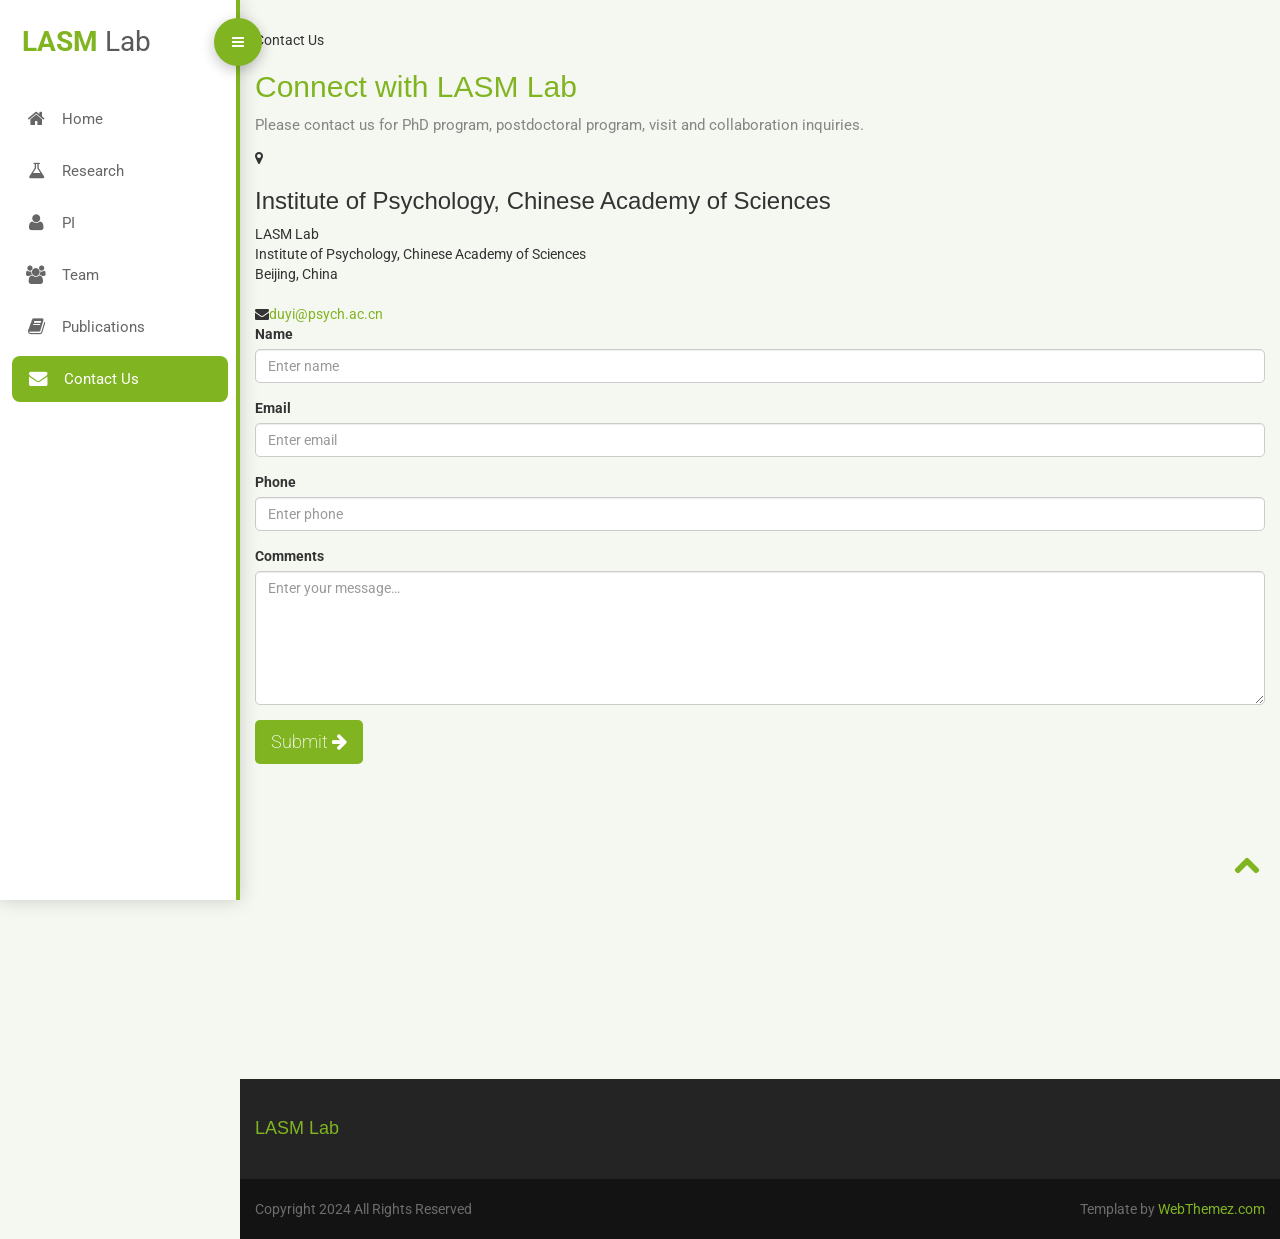
==== commit f29a98db: "Unify LASM subpage designs (#7)" ====
--- a/contact.html
+++ b/contact.html
@@ -63,34 +63,26 @@
 </aside>
 <div class="sidebar-scrim" aria-hidden="true"></div>
 <main class="site-main">
-<section id="contactUs" class="page-section">
+<section id="contactUs" class="page-section lasm-page lasm-contact-page">
     <div class="container">
-        <div class="row">
-            <div class="heading text-center">
-                <!-- Heading -->
-                <h2>Contact Us</h2>
-                <p>Please contact us for applying Phd program or Post Doc program</p>
-            </div>
+        <div class="lasm-page-hero contact-hero">
+            <span class="lasm-kicker">Contact Us</span>
+            <h2>Connect with LASM Lab</h2>
+            <p>Please contact us for PhD program, postdoctoral program, visit and collaboration inquiries.</p>
         </div>
-        <div class="row mrgn30">
-            <div class="col-sm-4">
-                <h4>Address:</h4>
+        <div class="contact-layout">
+            <div class="contact-info-card">
+                <div class="contact-icon-map" aria-hidden="true"><i class="fa fa-map-marker"></i></div>
+                <h3>Institute of Psychology, Chinese Academy of Sciences</h3>
                 <address>
                     LASM Lab<br>
                     Institute of Psychology, Chinese Academy of Sciences<br>
-                    Beijing, China <br>
+                    Beijing, China
                 </address>
-                <h4>Phone:</h4>
-                <address>
-                    XXXXXXXXXXXXX <br>
-                </address>
-                <h4>Email:</h4>
-                <address>
-                    <a href="mailto:duyi@psych.ac.cn">duyi@psych.ac.cn</a>
-                </address>
+                <div class="contact-chip"><i class="fa fa-envelope"></i><a href="mailto:duyi@psych.ac.cn">duyi@psych.ac.cn</a></div>
             </div>
-            <form method="post" action="" id="contactfrm" role="form">
-                <div class="col-sm-4">
+            <form method="post" action="" id="contactfrm" role="form" class="contact-form-card">
+                <div class="form-row-two">
                     <div class="form-group">
                         <label for="name">Name</label>
                         <input type="text" class="form-control" name="name" id="name" placeholder="Enter name" title="Please enter your name (at least 2 characters)">
@@ -99,27 +91,24 @@
                         <label for="email">Email</label>
                         <input type="email" class="form-control" name="email" id="email" placeholder="Enter email" title="Please enter a valid email address">
                     </div>
-                    <div class="form-group">
-                        <label for="phone">Phone</label>
-                        <input name="phone" class="form-control required digits" type="tel" id="phone" size="30" value="" placeholder="Enter email phone" title="Please enter a valid phone number (at least 10 characters)">
-                    </div>
                 </div>
-                <div class="col-sm-4">
-                    <div class="form-group">
-                        <label for="comments">Comments</label>
-                        <textarea name="comment" class="form-control" id="comments" cols="3" rows="5" placeholder="Enter your message…" title="Please enter your message (at least 10 characters)"></textarea>
-                    </div>
-                    <button name="submit" type="submit" class="btn btn-lg btn-primary" id="submit"> Submit</button>
-                    <div class="result"></div>
+                <div class="form-group">
+                    <label for="phone">Phone</label>
+                    <input name="phone" class="form-control required digits" type="tel" id="phone" size="30" value="" placeholder="Enter phone" title="Please enter a valid phone number (at least 10 characters)">
                 </div>
+                <div class="form-group">
+                    <label for="comments">Comments</label>
+                    <textarea name="comment" class="form-control" id="comments" cols="3" rows="6" placeholder="Enter your message…" title="Please enter your message (at least 10 characters)"></textarea>
+                </div>
+                <button name="submit" type="submit" class="btn btn-lg btn-primary" id="submit">Submit <i class="fa fa-arrow-right"></i></button>
+                <div class="result"></div>
             </form>
         </div>
     </div>
-    <!--/.container-->
 </section>
 
-<section class="maps">
-    <iframe src="https://map.baidu.com/search/%E4%B8%AD%E5%9B%BD%E7%A7%91%E5%AD%A6%E9%99%A2%E5%BF%83%E7%90%86%E7%A0%94%E7%A9%B6%E6%89%80/@12955818.1359792,4839931.3398256,19z?querytype=s&da_src=shareurl&wd=%E4%B8%AD%E5%9B%BD%E7%A7%91%E5%AD%A6%E9%99%A2%E5%BF%83%E7%90%86%E7%A0%94%E7%A9%B6%E6%89%80&c=1&src=0&pn=0&sug=0&l=7&b=(11421828.843030117,4763109.309976366;14186900.10950008,6127920.127400643)&from=webmap&biz_forward=%7B%22scaler%22:1,%22styles%22:%22pl%22%7D&device_ratio=1" width="100%" height="250" frameborder="0"></iframe>
+<section class="maps lasm-map-section">
+    <iframe src="https://map.baidu.com/search/%E4%B8%AD%E5%9B%BD%E7%A7%91%E5%AD%A6%E9%99%A2%E5%BF%83%E7%90%86%E7%A0%94%E7%A9%B6%E6%89%80/@12955818.1359792,4839931.3398256,19z?querytype=s&da_src=shareurl&wd=%E4%B8%AD%E5%9B%BD%E7%A7%91%E5%AD%A6%E9%99%A2%E5%BF%83%E7%90%86%E7%A0%94%E7%A9%B6%E6%89%80&c=1&src=0&pn=0&sug=0&l=7&b=(11421828.843030117,4763109.309976366;14186900.10950008,6127920.127400643)&from=webmap&biz_forward=%7B%22scaler%22:1,%22styles%22:%22pl%22%7D&device_ratio=1" width="100%" height="280" frameborder="0"></iframe>
 </section>
 <footer class="page-section">
     <div class="container">
--- a/css/styles.css
+++ b/css/styles.css
@@ -1165,75 +1165,399 @@
 }
 
 .quick-links-section {
-    background: #f5f7f1;
-}
-
-.feature-card-row {
+    position: relative;
+    overflow: hidden;
+    background:
+        radial-gradient(circle at top left, rgba(128, 180, 33, 0.16), transparent 32%),
+        linear-gradient(180deg, #f7faf2 0%, #eef4e8 100%);
+}
+
+.quick-links-section:before {
+    content: "";
+    position: absolute;
+    top: 110px;
+    bottom: 80px;
+    left: calc(50% - 450px);
+    width: 2px;
+    background: linear-gradient(180deg, transparent, rgba(128, 180, 33, 0.35), rgba(88, 184, 217, 0.22), transparent);
+}
+
+.home-directory-heading {
+    position: relative;
+    z-index: 1;
+    max-width: 760px;
+    margin: 0 auto 38px;
+}
+
+.home-directory-heading .eyebrow {
+    display: inline-block;
+    margin-bottom: 10px;
+    padding: 6px 14px;
+    color: #5e8f18;
+    background: rgba(128, 180, 33, 0.12);
+    border: 1px solid rgba(128, 180, 33, 0.25);
+    border-radius: 999px;
+    font-size: 0.85em;
+    font-weight: 900;
+    letter-spacing: 0.12em;
+    text-transform: uppercase;
+}
+
+.home-directory-heading p {
+    max-width: 680px;
+    margin: 12px auto 0;
+    color: #687064;
+    font-size: 1.08em;
+}
+
+.subpage-directory {
+    position: relative;
+    z-index: 1;
+    display: grid;
+    gap: 24px;
+}
+
+.subpage-row {
+    position: relative;
+    display: grid;
+    grid-template-columns: minmax(260px, 36%) 1fr;
+    align-items: stretch;
+    min-height: 250px;
+    overflow: hidden;
+    color: #3f463d;
+    background: rgba(255, 255, 255, 0.94);
+    border: 1px solid rgba(128, 180, 33, 0.13);
+    border-radius: 28px;
+    box-shadow: 0 18px 45px rgba(41, 62, 31, 0.12);
+    transition: transform 240ms ease, box-shadow 240ms ease, border-color 240ms ease;
+}
+
+.subpage-row:before {
+    content: "";
+    position: absolute;
+    inset: 0;
+    pointer-events: none;
+    background: linear-gradient(120deg, rgba(128, 180, 33, 0.08), transparent 35%, rgba(88, 184, 217, 0.09));
+    opacity: 0;
+    transition: opacity 240ms ease;
+}
+
+.subpage-row:hover,
+.subpage-row:focus {
+    color: #3f463d;
+    text-decoration: none;
+    border-color: rgba(128, 180, 33, 0.42);
+    transform: translateY(-5px);
+    box-shadow: 0 24px 58px rgba(41, 62, 31, 0.18);
+}
+
+.subpage-row:hover:before,
+.subpage-row:focus:before {
+    opacity: 1;
+}
+
+.subpage-visual {
+    position: relative;
+    min-height: 250px;
+    overflow: hidden;
+    background: linear-gradient(135deg, #eff8e8, #e9f7fb);
+}
+
+.subpage-visual:after {
+    content: "";
+    position: absolute;
+    inset: 18px;
+    border: 1px solid rgba(255, 255, 255, 0.8);
+    border-radius: 22px;
+    pointer-events: none;
+}
+
+.subpage-copy {
+    position: relative;
     display: flex;
-    flex-wrap: wrap;
+    flex-direction: column;
     justify-content: center;
-}
-
-.feature-card {
+    padding: 34px 42px;
+}
+
+.subpage-label {
+    width: max-content;
+    margin-bottom: 10px;
+    padding: 6px 12px;
+    color: #fff;
+    background: #80B421;
+    border-radius: 999px;
+    font-size: 0.78em;
+    font-weight: 900;
+    letter-spacing: 0.1em;
+    text-transform: uppercase;
+}
+
+.subpage-copy h3 {
+    margin: 0 0 14px;
+    color: #263323;
+    font-size: 2em;
+    font-weight: 900;
+    line-height: 1.18;
+}
+
+.subpage-copy ul {
+    margin: 0;
+    padding: 0;
+    list-style: none;
+}
+
+.subpage-copy li {
     position: relative;
+    margin-bottom: 9px;
+    padding-left: 22px;
+    color: #586255;
+    font-size: 1.04em;
+    line-height: 1.55;
+}
+
+.subpage-copy li:before {
+    content: "";
+    position: absolute;
+    top: 0.72em;
+    left: 0;
+    width: 8px;
+    height: 8px;
+    background: #80B421;
+    border-radius: 50%;
+    box-shadow: 0 0 0 4px rgba(128, 180, 33, 0.14);
+}
+
+.subpage-cta {
+    display: inline-flex;
+    align-items: center;
+    gap: 9px;
+    margin-top: 14px;
+    color: #5d8f12;
+    font-weight: 900;
+}
+
+.subpage-row:hover .subpage-cta i,
+.subpage-row:focus .subpage-cta i {
+    transform: translateX(4px);
+}
+
+.subpage-cta i {
+    transition: transform 220ms ease;
+}
+
+.research-visual svg {
+    position: absolute;
+    inset: 0;
+    width: 100%;
+    height: 100%;
+    padding: 16px 20px;
+}
+
+.meg-helmet {
+    fill: rgba(255, 255, 255, 0.72);
+    stroke: rgba(88, 184, 217, 0.65);
+    stroke-width: 3;
+    filter: url(#softShadow);
+}
+
+.brain {
+    fill: url(#researchGlow);
+    opacity: 0.9;
+    filter: url(#softShadow);
+}
+
+.brain-line,
+.sound-wave,
+.music-notes path {
+    fill: none;
+    stroke: #ffffff;
+    stroke-width: 7;
+    stroke-linecap: round;
+    stroke-linejoin: round;
+}
+
+.sound-wave {
+    stroke: #6fb529;
+    stroke-width: 8;
+    opacity: 0.72;
+}
+
+.wave-two {
+    opacity: 0.42;
+}
+
+.music-notes path,
+.music-notes ellipse {
+    stroke: #415476;
+    fill: #415476;
+    stroke-width: 8;
+}
+
+.sensor-dots circle {
+    fill: #fff;
+    stroke: #58b8d9;
+    stroke-width: 4;
+}
+
+.pi-visual {
+    background: #e6efe1;
+}
+
+.pi-visual img {
+    width: 100%;
+    height: 100%;
+    min-height: 250px;
+    object-fit: contain;
+    object-position: center;
     display: block;
-    min-height: 360px;
-    margin-bottom: 30px;
-    overflow: hidden;
-    color: #3e3e3e;
-    background: #fff;
-    border-radius: 18px;
-    box-shadow: 0 10px 30px rgba(0, 0, 0, 0.12);
-    transition: transform 220ms ease, box-shadow 220ms ease;
-}
-
-.feature-card:hover,
-.feature-card:focus {
-    color: #3e3e3e;
-    text-decoration: none;
-    transform: translateY(-6px);
-    box-shadow: 0 16px 36px rgba(0, 0, 0, 0.18);
-}
-
-.feature-card img {
-    width: 100%;
-    height: 190px;
+    padding: 18px;
+}
+
+.team-visual {
+    background:
+        radial-gradient(circle at 28% 25%, rgba(128, 180, 33, 0.24), transparent 28%),
+        radial-gradient(circle at 78% 70%, rgba(88, 184, 217, 0.28), transparent 34%),
+        #eef7ef;
+}
+
+.portrait-orbit {
+    position: absolute;
+    inset: 0;
+}
+
+.portrait-main,
+.portrait-float {
+    position: absolute;
+    object-fit: cover;
+    border: 6px solid #fff;
+    box-shadow: 0 16px 28px rgba(44, 63, 38, 0.18);
+}
+
+.portrait-main {
+    left: 50%;
+    top: 50%;
+    width: 142px;
+    height: 142px;
+    border-radius: 50%;
+    transform: translate(-50%, -50%);
+}
+
+.portrait-float {
+    width: 82px;
+    height: 82px;
+    border-radius: 26px;
+}
+
+.float-one { left: 11%; top: 18%; transform: rotate(-8deg); }
+.float-two { right: 12%; top: 14%; transform: rotate(10deg); }
+.float-three { right: 17%; bottom: 13%; transform: rotate(-5deg); }
+
+.publications-visual {
+    background: linear-gradient(135deg, #f9fbf5, #e6f4f7);
+}
+
+.paper-stack {
+    position: absolute;
+    inset: 24px 30px;
+}
+
+.paper-stack img {
+    position: absolute;
+    width: 62%;
+    height: 70%;
     object-fit: cover;
     background: #fff;
-}
-
-.feature-card strong,
-.feature-card p {
-    display: block;
-    padding-left: 24px;
-    padding-right: 24px;
-}
-
-.feature-card strong {
-    padding-top: 24px;
-    color: #80B421;
-    font-size: 1.55em;
-}
-
-.feature-card p {
-    padding-top: 10px;
-    color: #555;
-}
-
-.feature-icon {
+    border: 8px solid #fff;
+    border-radius: 18px;
+    box-shadow: 0 16px 28px rgba(42, 64, 39, 0.16);
+}
+
+.paper-stack img:nth-child(1) { left: 0; top: 18%; transform: rotate(-8deg); }
+.paper-stack img:nth-child(2) { right: 0; top: 0; transform: rotate(7deg); }
+.paper-stack img:nth-child(3) { left: 20%; bottom: 0; transform: rotate(1deg); }
+
+.publication-badge {
     position: absolute;
-    top: 160px;
-    right: 24px;
-    width: 58px;
-    height: 58px;
+    right: 28px;
+    bottom: 28px;
+    width: 70px;
+    height: 70px;
     color: #fff;
     background: #80B421;
-    border: 4px solid #fff;
+    border: 5px solid #fff;
     border-radius: 50%;
-    line-height: 50px;
+    line-height: 60px;
     text-align: center;
-    font-size: 1.4em;
-    box-shadow: 0 4px 12px rgba(0, 0, 0, 0.2);
+    font-size: 1.7em;
+    box-shadow: 0 12px 22px rgba(42, 64, 39, 0.18);
+}
+
+.contact-visual {
+    background:
+        linear-gradient(135deg, rgba(128, 180, 33, 0.16), rgba(88, 184, 217, 0.18)),
+        #f7fbf4;
+}
+
+.contact-card-art {
+    position: absolute;
+    inset: 30px;
+    overflow: hidden;
+    background: #fff;
+    border-radius: 26px;
+    box-shadow: 0 18px 32px rgba(42, 64, 39, 0.14);
+}
+
+.contact-card-art > .fa-map-marker {
+    position: absolute;
+    top: 48px;
+    left: 50%;
+    z-index: 2;
+    color: #80B421;
+    font-size: 5.8em;
+    transform: translateX(-50%);
+    text-shadow: 0 12px 22px rgba(128, 180, 33, 0.25);
+}
+
+.map-lines,
+.map-lines:before,
+.map-lines:after {
+    position: absolute;
+    content: "";
+    height: 3px;
+    background: rgba(88, 184, 217, 0.38);
+    border-radius: 999px;
+}
+
+.map-lines {
+    left: 9%;
+    right: 9%;
+    top: 46%;
+    box-shadow: 0 38px 0 rgba(128, 180, 33, 0.26), 0 76px 0 rgba(88, 184, 217, 0.28);
+}
+
+.map-lines:before {
+    left: 6%;
+    right: 14%;
+    top: -34px;
+}
+
+.map-lines:after {
+    left: 19%;
+    right: 4%;
+    top: 34px;
+}
+
+.mail-chip {
+    position: absolute;
+    right: 22px;
+    bottom: 22px;
+    padding: 10px 14px;
+    color: #fff;
+    background: #415476;
+    border-radius: 999px;
+    font-weight: 900;
+    letter-spacing: 0.04em;
 }
 
 @media (max-width: 991px) {
@@ -1273,8 +1597,21 @@
         background: rgba(0, 0, 0, 0.35);
     }
 
-    .feature-card {
-        min-height: 330px;
+    .quick-links-section:before {
+        display: none;
+    }
+
+    .subpage-row {
+        grid-template-columns: 1fr;
+    }
+
+    .subpage-visual,
+    .pi-visual img {
+        min-height: 280px;
+    }
+
+    .subpage-copy {
+        padding: 28px 28px 32px;
     }
 }
 
@@ -1283,11 +1620,38 @@
         width: 70%;
     }
 
-    .feature-card img {
-        height: 165px;
-    }
-
-    .feature-icon {
-        top: 135px;
-    }
-}
+    .home-directory-heading h2 {
+        font-size: 2em;
+    }
+
+    .subpage-row {
+        border-radius: 20px;
+    }
+
+    .subpage-visual,
+    .pi-visual img {
+        min-height: 230px;
+    }
+
+    .subpage-copy {
+        padding: 24px 20px 28px;
+    }
+
+    .subpage-copy h3 {
+        font-size: 1.55em;
+    }
+
+    .subpage-copy li {
+        font-size: 0.98em;
+    }
+
+    .portrait-main {
+        width: 118px;
+        height: 118px;
+    }
+
+    .portrait-float {
+        width: 66px;
+        height: 66px;
+    }
+}
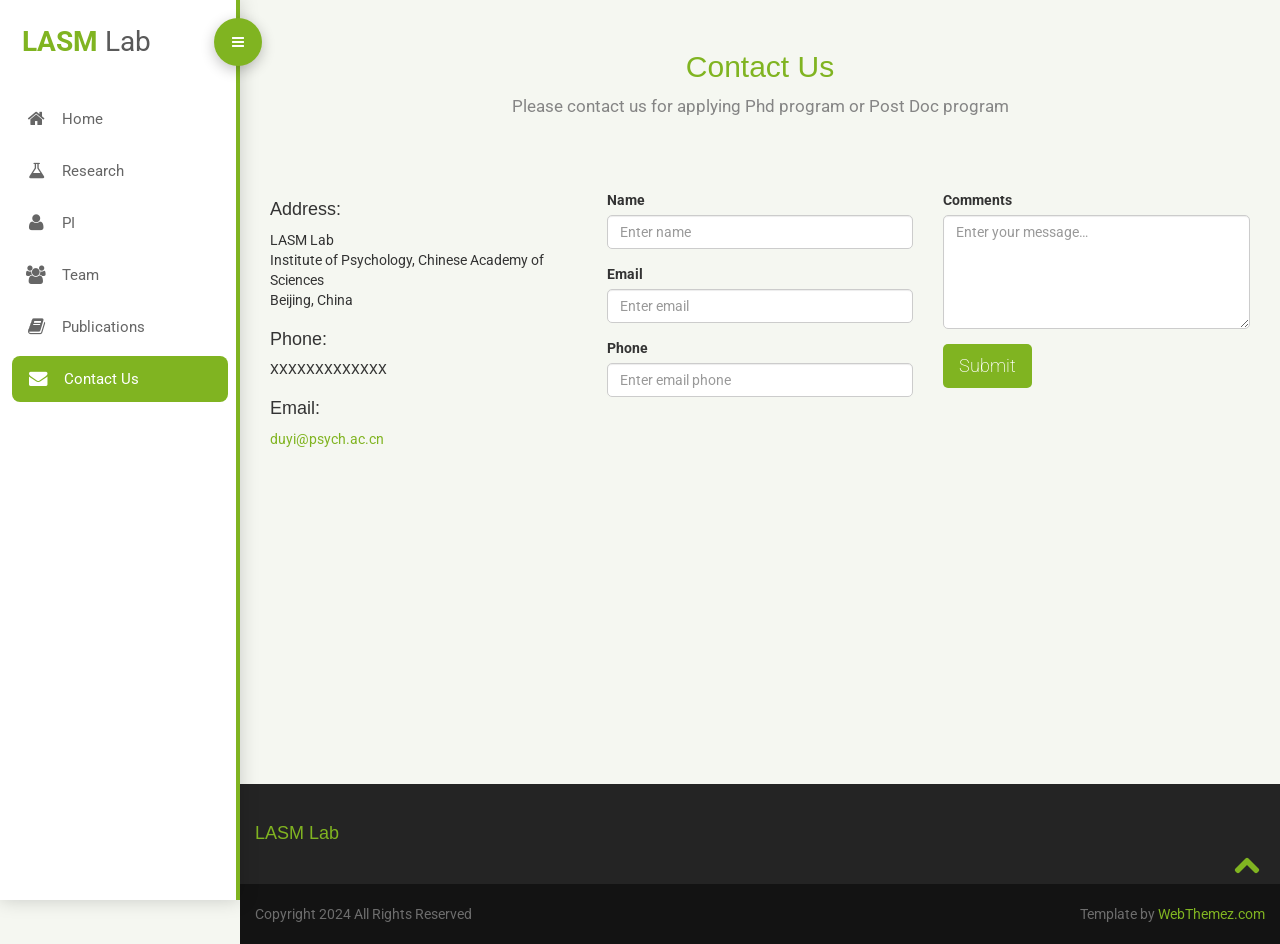
==== commit 6152640d: "Revert "Unify LASM subpage designs (#7)" This reverts commit f29a98db303c96866e2295576a4d3379a39a1a1" ====
--- a/contact.html
+++ b/contact.html
@@ -63,26 +63,34 @@
 </aside>
 <div class="sidebar-scrim" aria-hidden="true"></div>
 <main class="site-main">
-<section id="contactUs" class="page-section lasm-page lasm-contact-page">
+<section id="contactUs" class="page-section">
     <div class="container">
-        <div class="lasm-page-hero contact-hero">
-            <span class="lasm-kicker">Contact Us</span>
-            <h2>Connect with LASM Lab</h2>
-            <p>Please contact us for PhD program, postdoctoral program, visit and collaboration inquiries.</p>
+        <div class="row">
+            <div class="heading text-center">
+                <!-- Heading -->
+                <h2>Contact Us</h2>
+                <p>Please contact us for applying Phd program or Post Doc program</p>
+            </div>
         </div>
-        <div class="contact-layout">
-            <div class="contact-info-card">
-                <div class="contact-icon-map" aria-hidden="true"><i class="fa fa-map-marker"></i></div>
-                <h3>Institute of Psychology, Chinese Academy of Sciences</h3>
+        <div class="row mrgn30">
+            <div class="col-sm-4">
+                <h4>Address:</h4>
                 <address>
                     LASM Lab<br>
                     Institute of Psychology, Chinese Academy of Sciences<br>
-                    Beijing, China
+                    Beijing, China <br>
                 </address>
-                <div class="contact-chip"><i class="fa fa-envelope"></i><a href="mailto:duyi@psych.ac.cn">duyi@psych.ac.cn</a></div>
+                <h4>Phone:</h4>
+                <address>
+                    XXXXXXXXXXXXX <br>
+                </address>
+                <h4>Email:</h4>
+                <address>
+                    <a href="mailto:duyi@psych.ac.cn">duyi@psych.ac.cn</a>
+                </address>
             </div>
-            <form method="post" action="" id="contactfrm" role="form" class="contact-form-card">
-                <div class="form-row-two">
+            <form method="post" action="" id="contactfrm" role="form">
+                <div class="col-sm-4">
                     <div class="form-group">
                         <label for="name">Name</label>
                         <input type="text" class="form-control" name="name" id="name" placeholder="Enter name" title="Please enter your name (at least 2 characters)">
@@ -91,24 +99,27 @@
                         <label for="email">Email</label>
                         <input type="email" class="form-control" name="email" id="email" placeholder="Enter email" title="Please enter a valid email address">
                     </div>
+                    <div class="form-group">
+                        <label for="phone">Phone</label>
+                        <input name="phone" class="form-control required digits" type="tel" id="phone" size="30" value="" placeholder="Enter email phone" title="Please enter a valid phone number (at least 10 characters)">
+                    </div>
                 </div>
-                <div class="form-group">
-                    <label for="phone">Phone</label>
-                    <input name="phone" class="form-control required digits" type="tel" id="phone" size="30" value="" placeholder="Enter phone" title="Please enter a valid phone number (at least 10 characters)">
+                <div class="col-sm-4">
+                    <div class="form-group">
+                        <label for="comments">Comments</label>
+                        <textarea name="comment" class="form-control" id="comments" cols="3" rows="5" placeholder="Enter your message…" title="Please enter your message (at least 10 characters)"></textarea>
+                    </div>
+                    <button name="submit" type="submit" class="btn btn-lg btn-primary" id="submit"> Submit</button>
+                    <div class="result"></div>
                 </div>
-                <div class="form-group">
-                    <label for="comments">Comments</label>
-                    <textarea name="comment" class="form-control" id="comments" cols="3" rows="6" placeholder="Enter your message…" title="Please enter your message (at least 10 characters)"></textarea>
-                </div>
-                <button name="submit" type="submit" class="btn btn-lg btn-primary" id="submit">Submit <i class="fa fa-arrow-right"></i></button>
-                <div class="result"></div>
             </form>
         </div>
     </div>
+    <!--/.container-->
 </section>
 
-<section class="maps lasm-map-section">
-    <iframe src="https://map.baidu.com/search/%E4%B8%AD%E5%9B%BD%E7%A7%91%E5%AD%A6%E9%99%A2%E5%BF%83%E7%90%86%E7%A0%94%E7%A9%B6%E6%89%80/@12955818.1359792,4839931.3398256,19z?querytype=s&da_src=shareurl&wd=%E4%B8%AD%E5%9B%BD%E7%A7%91%E5%AD%A6%E9%99%A2%E5%BF%83%E7%90%86%E7%A0%94%E7%A9%B6%E6%89%80&c=1&src=0&pn=0&sug=0&l=7&b=(11421828.843030117,4763109.309976366;14186900.10950008,6127920.127400643)&from=webmap&biz_forward=%7B%22scaler%22:1,%22styles%22:%22pl%22%7D&device_ratio=1" width="100%" height="280" frameborder="0"></iframe>
+<section class="maps">
+    <iframe src="https://map.baidu.com/search/%E4%B8%AD%E5%9B%BD%E7%A7%91%E5%AD%A6%E9%99%A2%E5%BF%83%E7%90%86%E7%A0%94%E7%A9%B6%E6%89%80/@12955818.1359792,4839931.3398256,19z?querytype=s&da_src=shareurl&wd=%E4%B8%AD%E5%9B%BD%E7%A7%91%E5%AD%A6%E9%99%A2%E5%BF%83%E7%90%86%E7%A0%94%E7%A9%B6%E6%89%80&c=1&src=0&pn=0&sug=0&l=7&b=(11421828.843030117,4763109.309976366;14186900.10950008,6127920.127400643)&from=webmap&biz_forward=%7B%22scaler%22:1,%22styles%22:%22pl%22%7D&device_ratio=1" width="100%" height="250" frameborder="0"></iframe>
 </section>
 <footer class="page-section">
     <div class="container">
